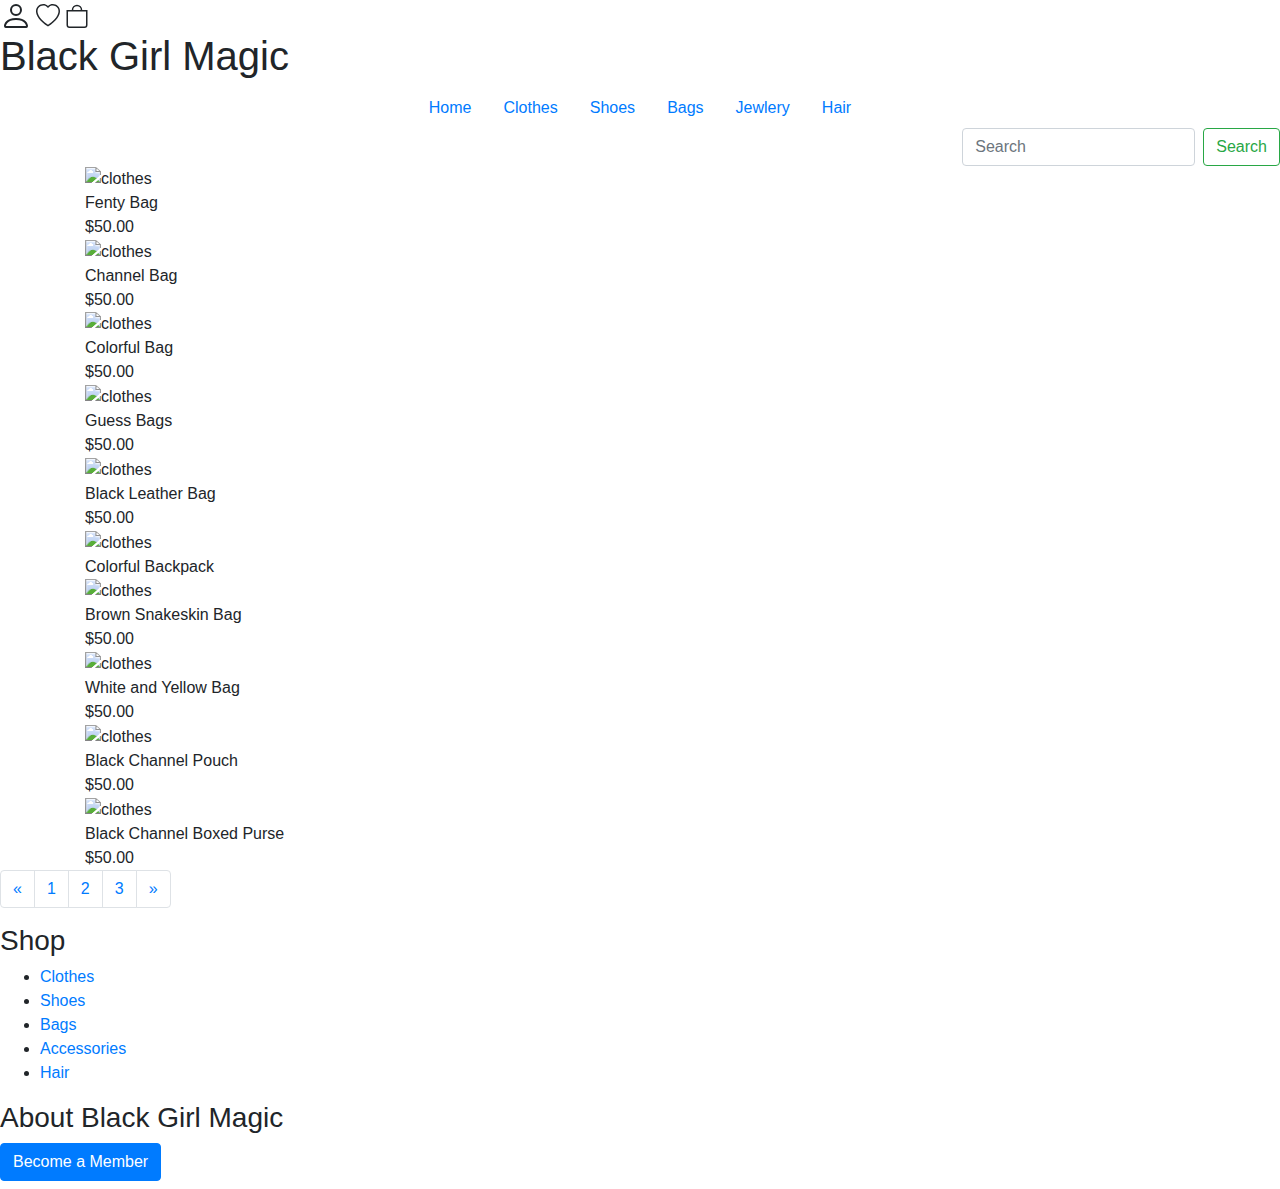
==== bags.html @ baf34e6d "Add files via upload" ====
<!DOCTYPE HTML>
<html lang="en">

    <head>
        <title>Black Girl Magic</title>
        <meta charset="utf-8">
        <meta name="description" content="clothes">
        <meta name="author" content="Nadeah West">
        <link href="https://fonts.googleapis.com/css?family=Open+Sans&display=swap" rel="stylesheet">
        <link rel="stylesheet" href="https://stackpath.bootstrapcdn.com/bootstrap/4.4.1/css/bootstrap.min.css" integrity="sha384-Vkoo8x4CGsO3+Hhxv8T/Q5PaXtkKtu6ug5TOeNV6gBiFeWPGFN9MuhOf23Q9Ifjh" crossorigin="anonymous">
        <link rel="stylesheet" href="style.css">
    </head>
    
    <body>
        
         <svg class="bi bi-person justify-content-end" width="2em" height="2em" viewBox="0 0 16 16" fill="currentColor" xmlns="http://www.w3.org/2000/svg">
  <path fill-rule="evenodd" d="M13 14s1 0 1-1-1-4-6-4-6 3-6 4 1 1 1 1h10zm-9.995-.944v-.002.002zM3.022 13h9.956a.274.274 0 00.014-.002l.008-.002c-.001-.246-.154-.986-.832-1.664C11.516 10.68 10.289 10 8 10c-2.29 0-3.516.68-4.168 1.332-.678.678-.83 1.418-.832 1.664a1.05 1.05 0 00.022.004zm9.974.056v-.002.002zM8 7a2 2 0 100-4 2 2 0 000 4zm3-2a3 3 0 11-6 0 3 3 0 016 0z" clip-rule="evenodd"/>
</svg>
        <svg class="bi bi-heart" width="1.5em" height="1.5em" viewBox="0 0 16 16" fill="currentColor" xmlns="http://www.w3.org/2000/svg">
  <path fill-rule="evenodd" d="M8 2.748l-.717-.737C5.6.281 2.514.878 1.4 3.053c-.523 1.023-.641 2.5.314 4.385.92 1.815 2.834 3.989 6.286 6.357 3.452-2.368 5.365-4.542 6.286-6.357.955-1.886.838-3.362.314-4.385C13.486.878 10.4.28 8.717 2.01L8 2.748zM8 15C-7.333 4.868 3.279-3.04 7.824 1.143c.06.055.119.112.176.171a3.12 3.12 0 01.176-.17C12.72-3.042 23.333 4.867 8 15z" clip-rule="evenodd"/>
</svg>

        <svg class="bi bi-bag" width="1.5em" height="1.5em" viewBox="0 0 16 16" fill="currentColor" xmlns="http://www.w3.org/2000/svg">
  <path fill-rule="evenodd" d="M14 5H2v9a1 1 0 001 1h10a1 1 0 001-1V5zM1 4v10a2 2 0 002 2h10a2 2 0 002-2V4H1z" clip-rule="evenodd"/>
  <path d="M8 1.5A2.5 2.5 0 005.5 4h-1a3.5 3.5 0 117 0h-1A2.5 2.5 0 008 1.5z"/>
</svg>
    
    <h1>Black Girl Magic</h1>
        
   <ul class="nav justify-content-center flex-column flex-sm-row">
        <li class="nav-item">
        <a class="nav-link" href="index.html">Home</a>
        </li>
         <li class="nav-item">
        <a class="nav-link" href="clothes.html">Clothes</a>
        </li>
          <li class="nav-item">
        <a class="nav-link" href="shoes.html">Shoes</a>
        </li>
          <li class="nav-item">
        <a class="nav-link" href="bags.html">Bags</a>
        </li>
          <li class="nav-item">
        <a class="nav-link" href="jewlery.html">Jewlery</a>
        </li>
        <li class="nav-item">
        <a class="nav-link" href="hair.html">Hair</a>
        </li>
    </ul>  
    <form class="form-inline my-2 my-lg-0 justify-content-end">
      <input class="form-control mr-sm-2" type="search" placeholder="Search" aria-label="Search">
      <button class="btn btn-outline-success my-2 my-sm-0" type="submit">Search</button>
    </form>
        
    <div id="menu" class="container">
        <section>
          <img src="media/Bags/bags1.png" alt="clothes" class="image" style="width:100%">
            <div class="middle">
            <div class="text">Fenty Bag</div>
            <div class="text">$50.00</div>
            </div>
        </section>
        
        <section>
          <img src="media/Bags/bags2.png" alt="clothes" class="image" style="width:100%">
            <div class="middle">
            <div class="text">Channel Bag</div>
            <div class="text">$50.00</div>
            </div>
        </section>

         <section>
          <img src="media/Bags/bags3.png" alt="clothes" class="image" style="width:100%">
            <div class="middle">
            <div class="text">Colorful Bag</div>
            <div class="text">$50.00</div>
            </div>
        </section>

       <section>
          <img src="media/Bags/bags4.png" alt="clothes" class="image" style="width:100%">
            <div class="middle">
            <div class="text">Guess Bags</div>
            <div class="text">$50.00</div>
            </div>
        </section>

       <section>
          <img src="media/Bags/bags5.png" alt="clothes" class="image" style="width:100%">
            <div class="middle">
            <div class="text">Black Leather Bag</div>
            <div class="text">$50.00</div>
            </div>
        </section>

      <section>
          <img src="media/Bags/bags6.png" alt="clothes" class="image" style="width:100%">
            <div class="middle">
            <div class="text">Colorful Backpack</div>
            </div>
        </section>

       <section>
          <img src="media/Bags/bags7.png" alt="clothes" class="image" style="width:100%">
            <div class="middle">
            <div class="text">Brown Snakeskin Bag</div>
            <div class="text">$50.00</div>
            </div>
        </section>

        <section>
          <img src="media/Bags/bags8.png" alt="clothes" class="image" style="width:100%">
            <div class="middle">
            <div class="text">White and Yellow Bag</div>
            <div class="text">$50.00</div>
            </div>
        </section>

      <section>
          <img src="media/Bags/bags9.png" alt="clothes" class="image" style="width:100%">
            <div class="middle">
            <div class="text">Black Channel Pouch</div>
            <div class="text">$50.00</div>
            </div>
        </section>

     <section>
          <img src="media/Bags/bags10.png" alt="clothes" class="image" style="width:100%">
            <div class="middle">
            <div class="text">Black Channel Boxed Purse</div>
            <div class="text">$50.00</div>
            </div>
        </section>
        </div>
        
        <nav aria-label="Page navigation example">
  <ul class="pagination">
    <li class="page-item">
      <a class="page-link" href="#" aria-label="Previous">
        <span aria-hidden="true">&laquo;</span>
      </a>
    </li>
    <li class="page-item"><a class="page-link" href="#">1</a></li>
    <li class="page-item"><a class="page-link" href="#">2</a></li>
    <li class="page-item"><a class="page-link" href="#">3</a></li>
    <li class="page-item">
      <a class="page-link" href="#" aria-label="Next">
        <span aria-hidden="true">&raquo;</span>
      </a>
    </li>
  </ul>
</nav>
        
        <section><footer>
        <h3>
            Shop
        </h3>
            
         <ul>
        <li><a href=clothes.html>Clothes</a></li>
        <li><a href=shoes.html>Shoes</a></li>
        <li><a href=bags.html>Bags</a></li>
        <li><a href=accessories.html>Accessories</a></li>
        <li><a href=hair.html>Hair</a></li>
        </ul>
            
        <h3>
            About Black Girl Magic 
        </h3>
       <h3>
            <button type="button" class="btn btn-primary">Become a Member</button>
        </h3>
    </footer></section>
  </body>
</html>
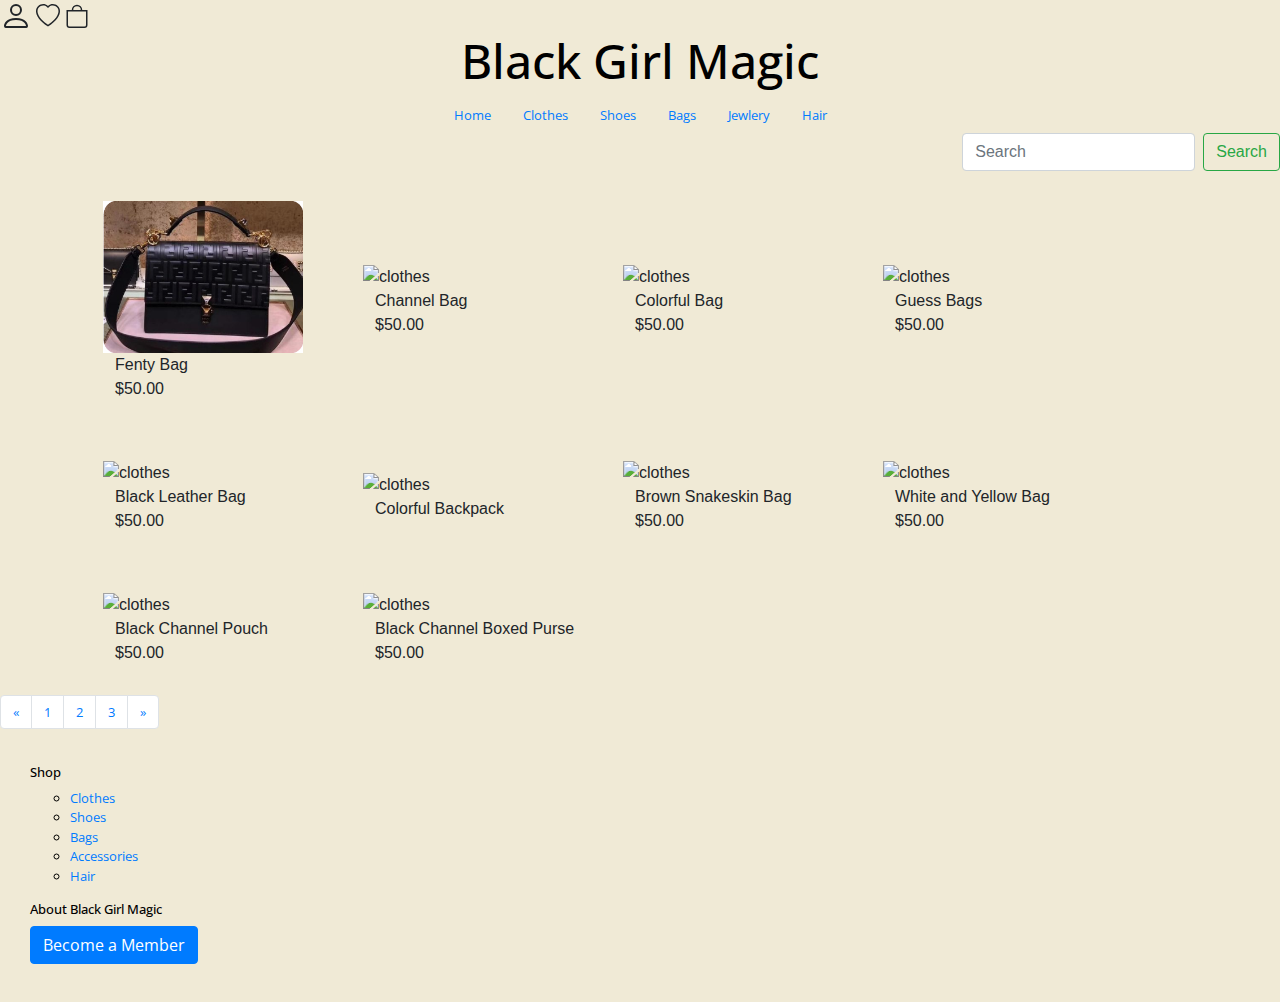
==== commit d05bceeb: "Update bags.html" ====
--- a/bags.html
+++ b/bags.html
@@ -54,7 +54,7 @@
         
     <div id="menu" class="container">
         <section>
-          <img src="media/Bags/bags1.png" alt="clothes" class="image" style="width:100%">
+          <img src="Media/Bags/bags1.png" alt="bags" class="image" style="width:100%">
             <div class="middle">
             <div class="text">Fenty Bag</div>
             <div class="text">$50.00</div>
@@ -174,4 +174,4 @@
   </body>
 </html> 
         
-    +    
--- a/style.css
+++ b/style.css
@@ -0,0 +1,60 @@
+ <meta charset="utf-8">
+
+        <link href="https://fonts.googleapis.com/css?family=Open+Sans&display=swap" rel="stylesheet">
+        <style>
+            html{
+                box-sizing:border-box;
+                }
+                *,*:before, *after {box-sizing:inherit;
+                }
+            #menu{ 
+                display:flex; 
+                flex-direction: row; 
+                align-items: center; 
+                flex-wrap:wrap;
+                }
+            section{
+                background: #F0EAD6;
+                Margin: 10px;
+                Padding: 20px;
+                width:240px
+                }
+            .title{
+                background color: #F0EAD6;
+                color: black;
+                line-height: 4em;
+                }
+            h1 {
+                color: black;
+                font-size: xxx-large;
+                text-align: center;
+                font-family: 'Open Sans', sans-serif;
+                background: #F0EAD6;
+                }
+            h2{
+                color: black;
+                font-size: Medium;
+                font-family: 'Open Sans', sans-serif;
+                background: #F0EAD6;
+                }
+            h3{
+                color: black;
+                font-size: Small;
+                font-family: 'Open Sans', sans-serif;
+                background: #F0EAD6;
+                }
+            body{
+                background-color: #F0EAD6;
+                }
+            ul{
+                list-style-type: circle;
+                color: black;
+                font-size: Small;
+                font-family: 'Open Sans', sans-serif;
+                background: #F0EAD6;
+                }
+            img{
+                float:right;
+                margin: 0 12px;
+                }
+        </style>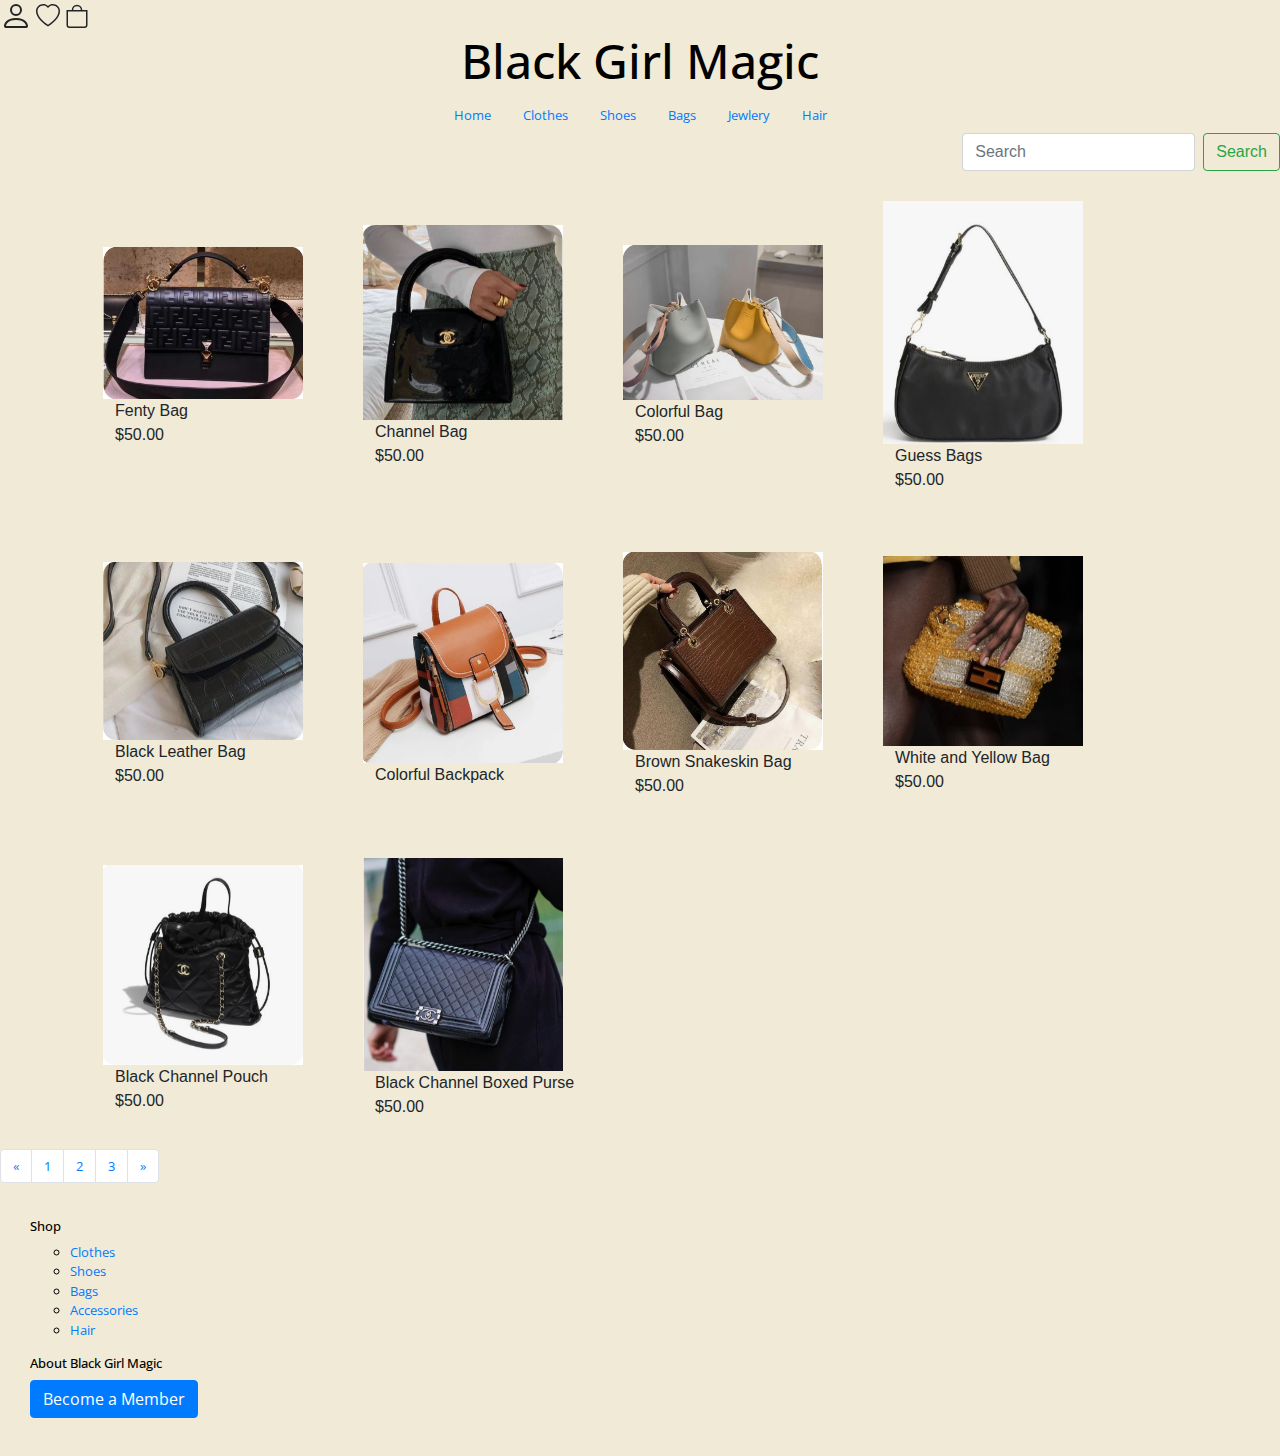
==== commit 3b672b90: "Update bags.html" ====
--- a/bags.html
+++ b/bags.html
@@ -62,7 +62,7 @@
         </section>
         
         <section>
-          <img src="media/Bags/bags2.png" alt="clothes" class="image" style="width:100%">
+          <img src="Media/Bags/bags2.png" alt="bags" class="image" style="width:100%">
             <div class="middle">
             <div class="text">Channel Bag</div>
             <div class="text">$50.00</div>
@@ -70,7 +70,7 @@
         </section>
 
          <section>
-          <img src="media/Bags/bags3.png" alt="clothes" class="image" style="width:100%">
+          <img src="Media/Bags/bags3.png" alt="bags" class="image" style="width:100%">
             <div class="middle">
             <div class="text">Colorful Bag</div>
             <div class="text">$50.00</div>
@@ -78,7 +78,7 @@
         </section>
 
        <section>
-          <img src="media/Bags/bags4.png" alt="clothes" class="image" style="width:100%">
+          <img src="Media/Bags/bags4.png" alt="bags" class="image" style="width:100%">
             <div class="middle">
             <div class="text">Guess Bags</div>
             <div class="text">$50.00</div>
@@ -86,7 +86,7 @@
         </section>
 
        <section>
-          <img src="media/Bags/bags5.png" alt="clothes" class="image" style="width:100%">
+          <img src="Media/Bags/bags5.png" alt="bags" class="image" style="width:100%">
             <div class="middle">
             <div class="text">Black Leather Bag</div>
             <div class="text">$50.00</div>
@@ -94,14 +94,14 @@
         </section>
 
       <section>
-          <img src="media/Bags/bags6.png" alt="clothes" class="image" style="width:100%">
+          <img src="Media/Bags/bags6.png" alt="bags" class="image" style="width:100%">
             <div class="middle">
             <div class="text">Colorful Backpack</div>
             </div>
         </section>
 
        <section>
-          <img src="media/Bags/bags7.png" alt="clothes" class="image" style="width:100%">
+          <img src="Media/Bags/bags7.png" alt="bags" class="image" style="width:100%">
             <div class="middle">
             <div class="text">Brown Snakeskin Bag</div>
             <div class="text">$50.00</div>
@@ -109,7 +109,7 @@
         </section>
 
         <section>
-          <img src="media/Bags/bags8.png" alt="clothes" class="image" style="width:100%">
+          <img src="Media/Bags/bags8.png" alt="bags" class="image" style="width:100%">
             <div class="middle">
             <div class="text">White and Yellow Bag</div>
             <div class="text">$50.00</div>
@@ -117,7 +117,7 @@
         </section>
 
       <section>
-          <img src="media/Bags/bags9.png" alt="clothes" class="image" style="width:100%">
+          <img src="Media/Bags/bags9.png" alt="bags" class="image" style="width:100%">
             <div class="middle">
             <div class="text">Black Channel Pouch</div>
             <div class="text">$50.00</div>
@@ -125,7 +125,7 @@
         </section>
 
      <section>
-          <img src="media/Bags/bags10.png" alt="clothes" class="image" style="width:100%">
+          <img src="Media/Bags/bags10.png" alt="bags" class="image" style="width:100%">
             <div class="middle">
             <div class="text">Black Channel Boxed Purse</div>
             <div class="text">$50.00</div>
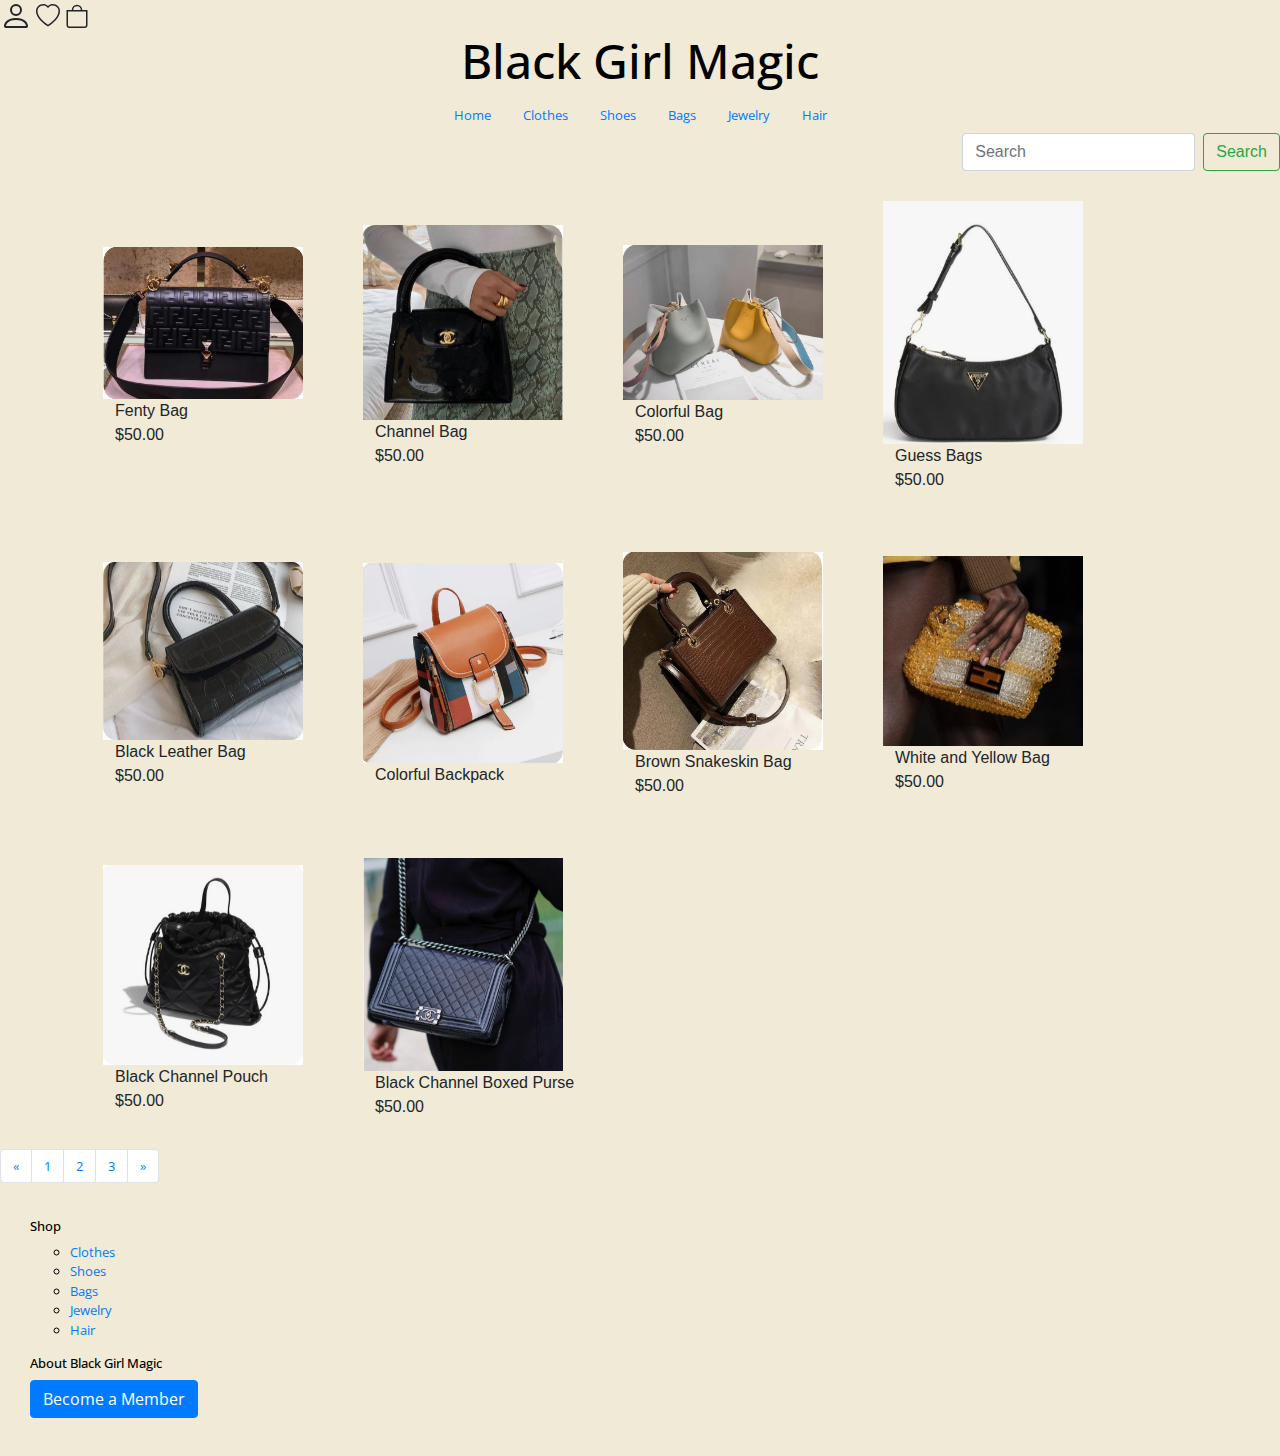
==== commit cdcb0e7d: "Update bags.html" ====
--- a/bags.html
+++ b/bags.html
@@ -41,7 +41,7 @@
         <a class="nav-link" href="bags.html">Bags</a>
         </li>
           <li class="nav-item">
-        <a class="nav-link" href="jewlery.html">Jewlery</a>
+        <a class="nav-link" href="jewelry.html">Jewelry</a>
         </li>
         <li class="nav-item">
         <a class="nav-link" href="hair.html">Hair</a>
@@ -160,7 +160,7 @@
         <li><a href=clothes.html>Clothes</a></li>
         <li><a href=shoes.html>Shoes</a></li>
         <li><a href=bags.html>Bags</a></li>
-        <li><a href=accessories.html>Accessories</a></li>
+        <li><a href=jewelry.html>Jewelry</a></li>
         <li><a href=hair.html>Hair</a></li>
         </ul>
             
